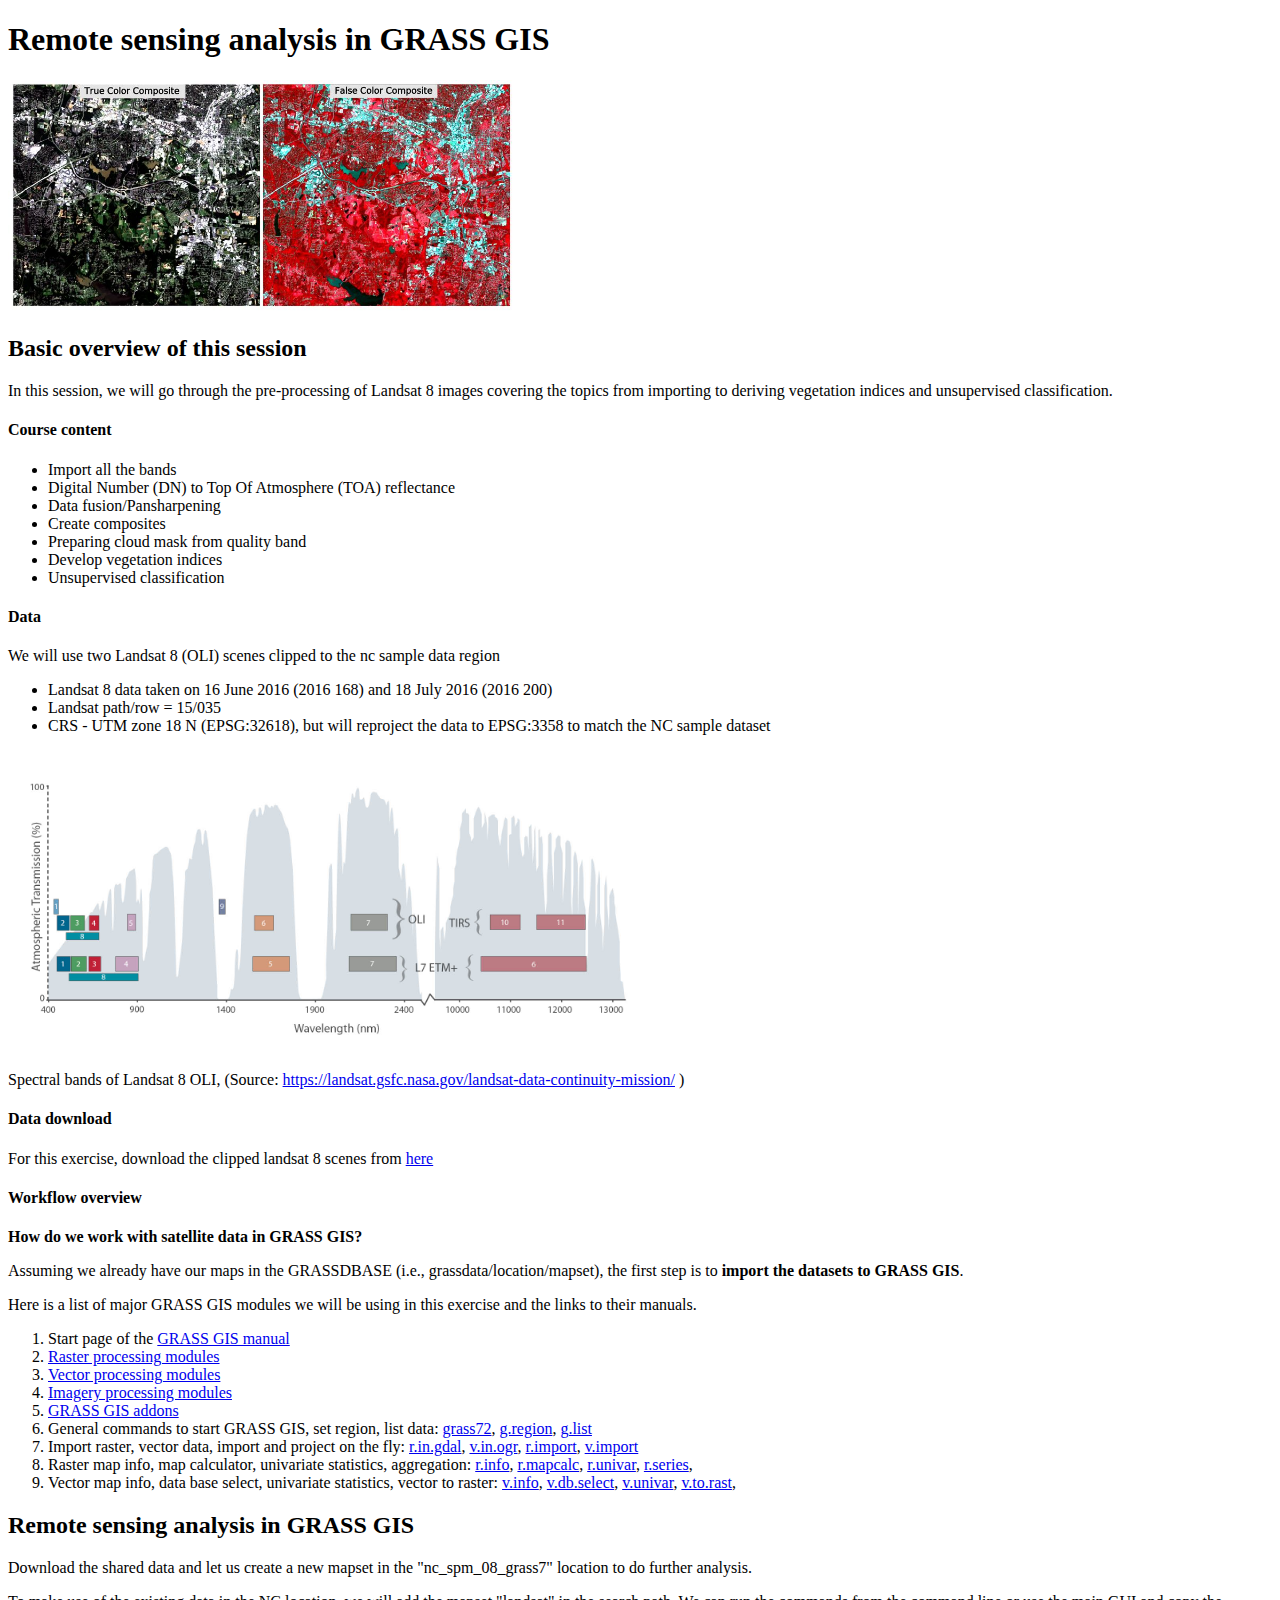
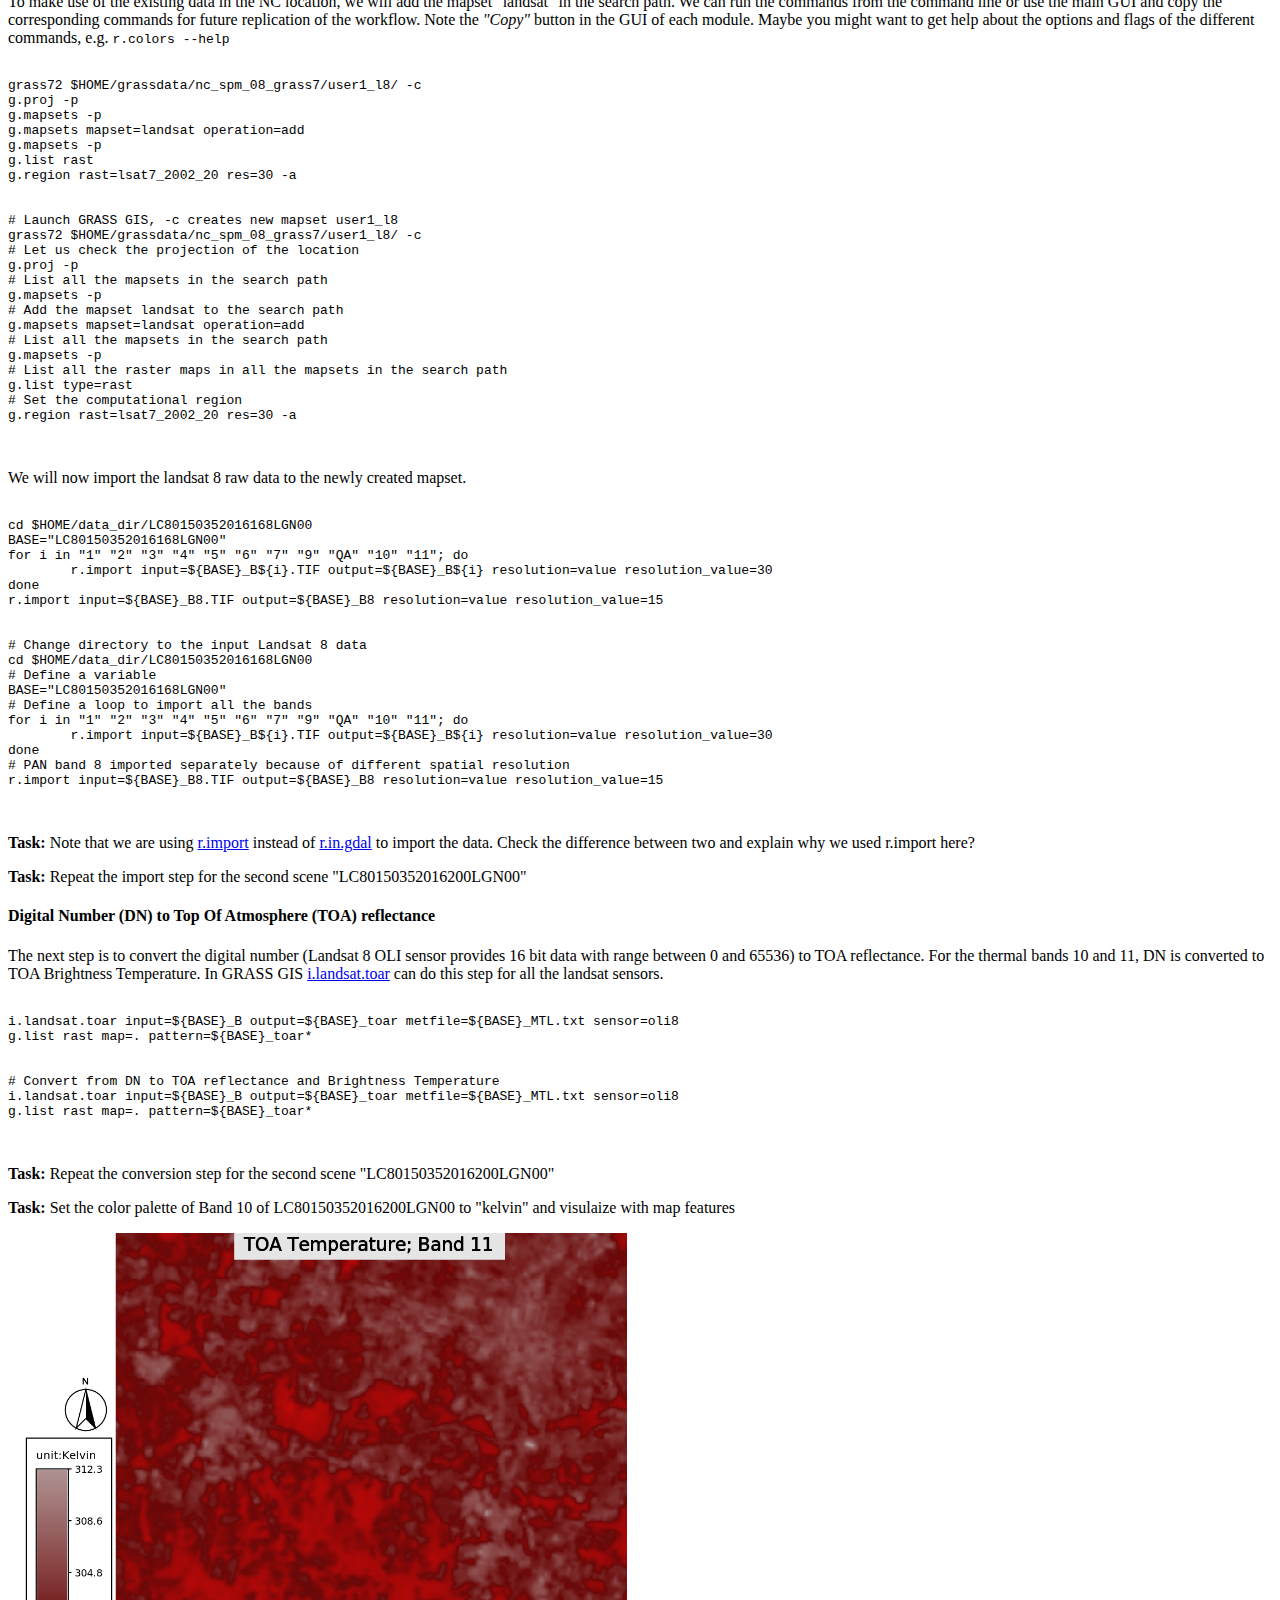
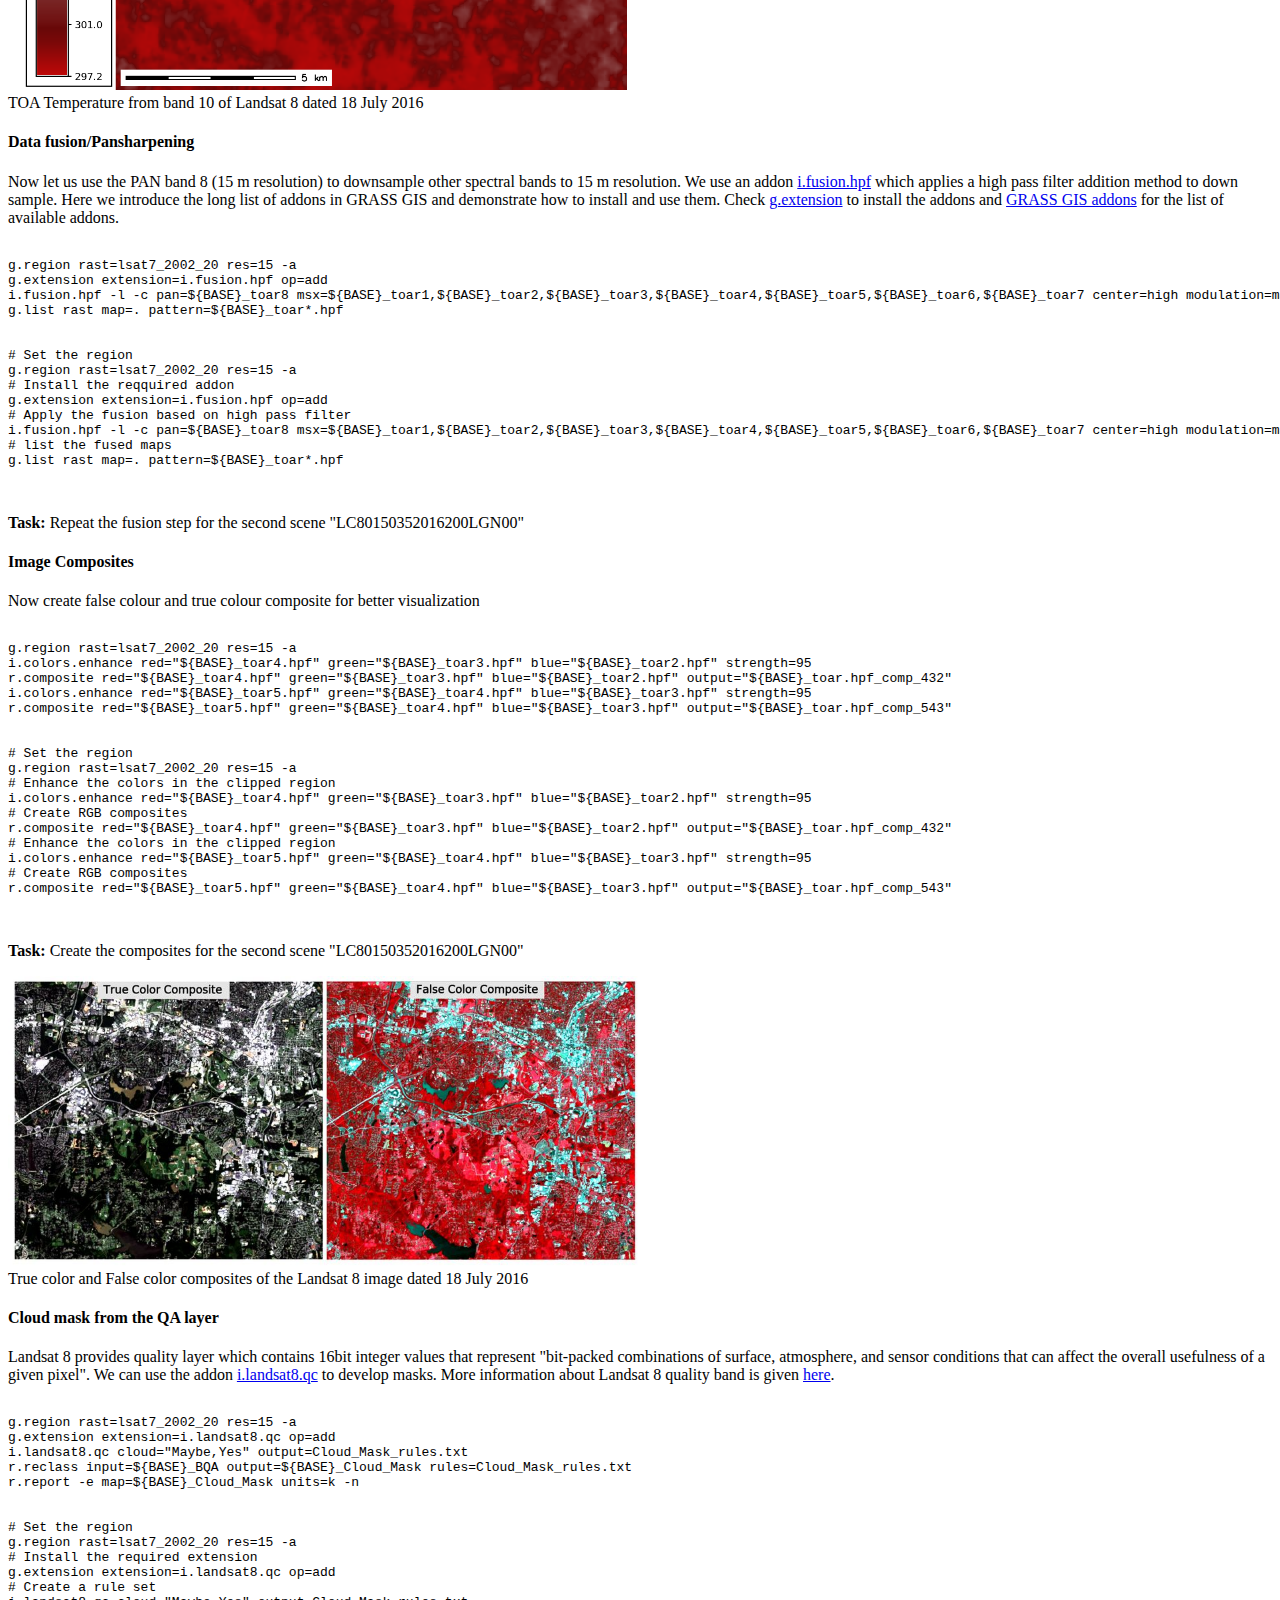
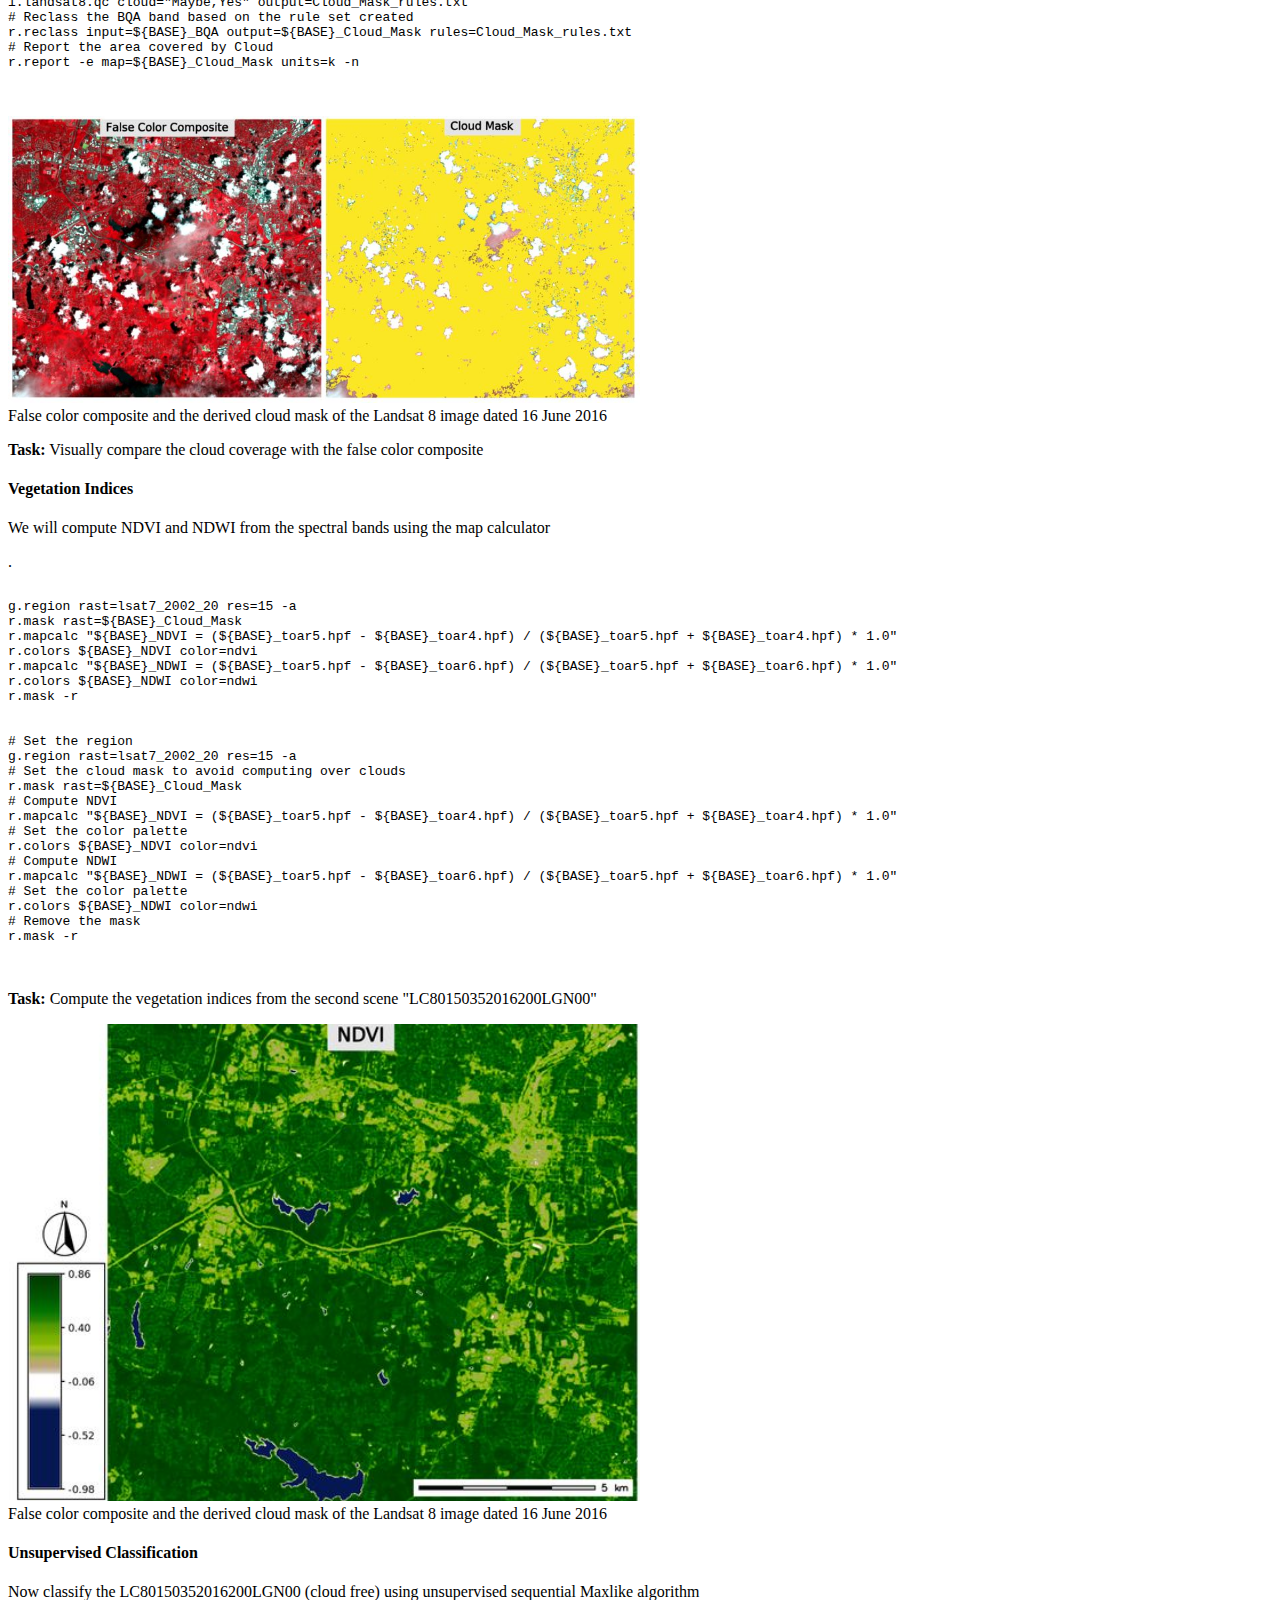
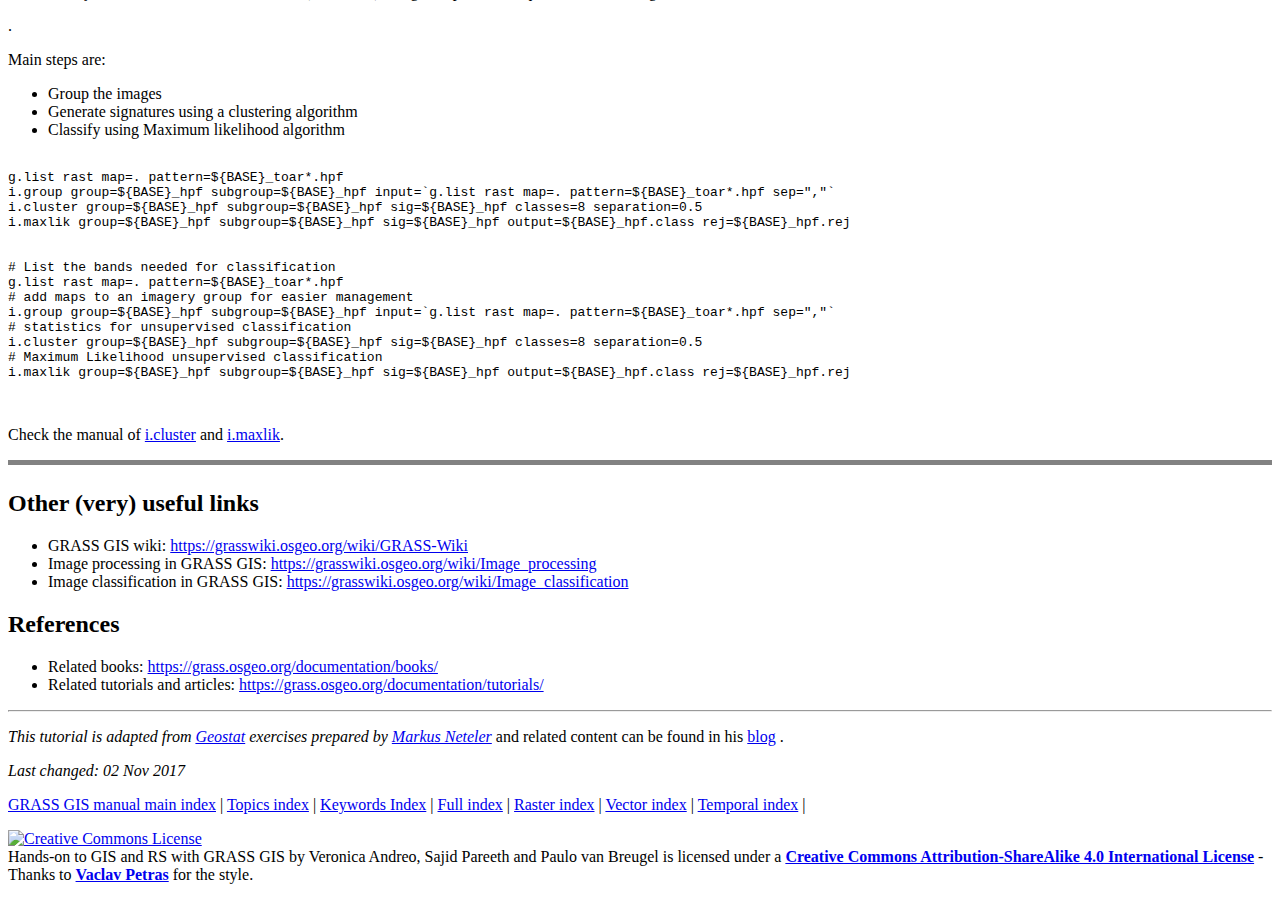
==== RS_exercise.html @ 274533a4 "Merge pull request #5 from spareeth/master" ====
<!DOCTYPE html>

<html lang="en">
<head>
  <meta http-equiv="Content-Type" content="text/html; charset=utf-8">
  <title>Remote sensing analysis in GRASS GIS</title>
  <meta name="description" content="Exercise on raster time series">
  <meta name="author" content="Sajid Pareeth">
  <link rel="shortcut icon" href="grass.png">

  <script type="text/javascript" src="lib/jquery.js"></script>
  <script type="text/javascript" src="lib/codetabs.js"></script>
  <script type="text/javascript" src="lib/highlights/highlight.pack.js"></script>
  <link rel="stylesheet" href="lib/highlights/styles/default.css">
  <link rel="stylesheet" href="css/grassdocs.css">
  <link rel="stylesheet" href="css/codetabs.css">

<style type="text/css">
.hljs{
    display: none;
    /*padding: 0em;*/
}
</style>

</head>
<body>
  <div id="container">
	<h1>Remote sensing analysis in GRASS GIS</h1>
     <p style="text-align:center">
    <div class="imagebox">
        <img style="width: 40%;" src="images/sp_fig10_new.jpg" alt="display composites" title="display composites"><br>
    </div></p>
	
    <h2><a name="Guidedtour">Basic overview of this session</a></h2>
    <p>
	In this session, we will go through the pre-processing of Landsat 8 images covering the topics from importing to deriving vegetation indices and unsupervised classification.
    <p>
     <h4>Course content</h4>
   <ul>
        <li>Import all the bands</li>
        <li>Digital Number (DN) to Top Of Atmosphere (TOA) reflectance</li>
        <li>Data fusion/Pansharpening</li>
        <li>Create composites</li>
        <li>Preparing cloud mask from quality band</li>
        <li>Develop vegetation indices</li>
        <li>Unsupervised classification</li>
    </ul>
	
	<h4>Data</h4>
	<p>We will use two Landsat 8 (OLI) scenes clipped to the nc sample data region</p>
	<ul>
		<li>Landsat 8 data taken on 16 June 2016 (2016 168) and 18 July 2016 (2016 200)</li>
		<li>Landsat path/row = 15/035</li>
		<li>CRS - UTM zone 18 N (EPSG:32618), but will reproject the data to EPSG:3358 to match the NC sample dataset</li>
	</ul>
     <p style="text-align:center">
    <div class="imagebox">
        <img style="width: 50%;" src="images/sp_fig13_new.jpg" alt="Spectral range" title="display composite"><br>
        Spectral bands of Landsat 8 OLI, (Source: <a href="https://landsat.gsfc.nasa.gov/landsat-data-continuity-mission/" target="_blank">https://landsat.gsfc.nasa.gov/landsat-data-continuity-mission/</a> )
    </div></p>
	
		<h4>Data download</h4>
	For this exercise, download the clipped landsat 8 scenes from <a href="http://www.scientificpubs.com/NC_L8_scenes.zip" target="_blank">here</a></li>
    
    <h4>Workflow overview</h4>
    <b>How do we work with satellite data in GRASS GIS?</b> 
    <p>
    Assuming we already have our maps in the GRASSDBASE (i.e., grassdata/location/mapset), the first step is to <b>import the datasets to GRASS GIS</b>. 
    <p>
    Here is a list of major GRASS GIS modules we will be using in this exercise and the links to their manuals.
    <p>
        <ol>
        <li>Start page of the 
        <a href="https://grass.osgeo.org/grass72/manuals" target="_blank">GRASS GIS manual</a></li>
        <li> <a href="https://grass.osgeo.org/grass72/manuals/raster.html" target="_blank">Raster processing modules</a></li>
        <li> <a href="https://grass.osgeo.org/grass72/manuals/vector.html" target="_blank">Vector processing modules</a></li>
        <li> <a href="https://grass.osgeo.org/grass72/manuals/imagery.html" target="_blank">Imagery processing modules</a></li>
        <li> <a href="https://grass.osgeo.org/grass72/manuals/addons/" target="_blank">GRASS GIS addons</a></li>
        <li>General commands to start GRASS GIS, set region, list data:
            <a href="https://grass.osgeo.org/grass72/manuals/helptext.html" target="_blank">grass72</a>,
            <a href="https://grass.osgeo.org/grass72/manuals/g.region.html" target="_blank">g.region</a>,
            <a href="https://grass.osgeo.org/grass72/manuals/g.list.html" target="_blank">g.list</a>
        </li>
        <li>Import raster, vector data, import and project on the fly: 
            <a href="https://grass.osgeo.org/grass72/manuals/r.in.gdal.html" target="_blank">r.in.gdal</a>,
            <a href="https://grass.osgeo.org/grass72/manuals/v.in.ogr.html" target="_blank">v.in.ogr</a>,
            <a href="https://grass.osgeo.org/grass72/manuals/r.import.html" target="_blank">r.import</a>,
            <a href="https://grass.osgeo.org/grass72/manuals/v.import.html" target="_blank">v.import</a>
        </li>
        <li>Raster map info, map calculator, univariate statistics, aggregation: 
			<a href="https://grass.osgeo.org/grass72/manuals/r.info.html" target="_blank">r.info</a>,
            <a href="https://grass.osgeo.org/grass72/manuals/r.mapcalc.html" target="_blank">r.mapcalc</a>,
            <a href="https://grass.osgeo.org/grass72/manuals/r.univar.html" target="_blank">r.univar</a>,
            <a href="https://grass.osgeo.org/grass72/manuals/r.series.html" target="_blank">r.series</a>,
        </li>
        <li>Vector map info, data base select, univariate statistics, vector to raster: 
			<a href="https://grass.osgeo.org/grass72/manuals/v.info.html" target="_blank">v.info</a>,
            <a href="https://grass.osgeo.org/grass72/manuals/v.db.select.html" target="_blank">v.db.select</a>,
            <a href="https://grass.osgeo.org/grass72/manuals/v.univar.html" target="_blank">v.univar</a>,
            <a href="https://grass.osgeo.org/grass72/manuals/v.to.rast.html" target="_blank">v.to.rast</a>,
        </li>
    </ol>

    <h2><a id="RSanalysis">Remote sensing analysis in GRASS GIS</a></h2>
    <p>
	Download the shared data and let us create a new mapset in the "nc_spm_08_grass7" location to do further analysis.
	<p>
	To make use of the existing data in the NC location, we will add the mapset "landsat" in the search path. We can run the commands from the command line or use the main GUI and copy the corresponding commands for future replication of the workflow. Note the <i>"Copy"</i> button in the GUI of each module. Maybe you might want to get help about the options and flags of the different commands, e.g. <code>r.colors --help</code>
    <p>
    <pre>
        <code class="neutral">
grass72 $HOME/grassdata/nc_spm_08_grass7/user1_l8/ -c
g.proj -p
g.mapsets -p
g.mapsets mapset=landsat operation=add
g.mapsets -p
g.list rast
g.region rast=lsat7_2002_20 res=30 -a
        </code>
        <code class="bash">
# Launch GRASS GIS, -c creates new mapset user1_l8
grass72 $HOME/grassdata/nc_spm_08_grass7/user1_l8/ -c
# Let us check the projection of the location
g.proj -p
# List all the mapsets in the search path
g.mapsets -p
# Add the mapset landsat to the search path
g.mapsets mapset=landsat operation=add
# List all the mapsets in the search path
g.mapsets -p
# List all the raster maps in all the mapsets in the search path
g.list type=rast
# Set the computational region 
g.region rast=lsat7_2002_20 res=30 -a
        </code>
    </pre>
    <p>
	We will now import the landsat 8 raw data to the newly created mapset.
	</p>
   <pre>
        <code class="neutral">
cd $HOME/data_dir/LC80150352016168LGN00
BASE="LC80150352016168LGN00"
for i in "1" "2" "3" "4" "5" "6" "7" "9" "QA" "10" "11"; do
	r.import input=${BASE}_B${i}.TIF output=${BASE}_B${i} resolution=value resolution_value=30
done
r.import input=${BASE}_B8.TIF output=${BASE}_B8 resolution=value resolution_value=15
        </code>
        <code class="bash">
# Change directory to the input Landsat 8 data
cd $HOME/data_dir/LC80150352016168LGN00
# Define a variable
BASE="LC80150352016168LGN00"
# Define a loop to import all the bands
for i in "1" "2" "3" "4" "5" "6" "7" "9" "QA" "10" "11"; do
	r.import input=${BASE}_B${i}.TIF output=${BASE}_B${i} resolution=value resolution_value=30
done
# PAN band 8 imported separately because of different spatial resolution
r.import input=${BASE}_B8.TIF output=${BASE}_B8 resolution=value resolution_value=15
        </code>
    </pre>	
    
<p><b>Task:</b> Note that we are using <a href="https://grass.osgeo.org/grass72/manuals/r.import.html" target="_blank">r.import</a>  instead of <a href="https://grass.osgeo.org/grass72/manuals/r.in.gdal.html" target="_blank">r.in.gdal</a>  to import the data. Check the difference between two and explain why we used r.import here?</p>
<p><b>Task:</b> Repeat the import step for the second scene "LC80150352016200LGN00"</p>

<h4>Digital Number (DN) to Top Of Atmosphere (TOA) reflectance</h4>
<p>The next step is to convert the digital number (Landsat 8 OLI sensor provides 16 bit data with range between 0 and 65536) to TOA reflectance. For the thermal bands 10 and 11, DN is converted to TOA Brightness Temperature. In GRASS GIS <a href="https://grass.osgeo.org/grass72/manuals/i.landsat.toar.html" target="_blank">i.landsat.toar</a> can do this step for all the landsat sensors.</p>
   <pre>
        <code class="neutral">
i.landsat.toar input=${BASE}_B output=${BASE}_toar metfile=${BASE}_MTL.txt sensor=oli8
g.list rast map=. pattern=${BASE}_toar*
        </code>
        <code class="bash">
# Convert from DN to TOA reflectance and Brightness Temperature
i.landsat.toar input=${BASE}_B output=${BASE}_toar metfile=${BASE}_MTL.txt sensor=oli8
g.list rast map=. pattern=${BASE}_toar*
        </code>
 </pre>
 <p><b>Task:</b> Repeat the conversion step for the second scene "LC80150352016200LGN00"</p>
 <p><b>Task:</b> Set the color palette of Band 10 of LC80150352016200LGN00 to "kelvin" and visulaize with map features</p>
 
     <p style="text-align:center">
    <div class="imagebox">
        <img style="width: 50%;" src="images/sp_fig9.png" alt="display ST" title="display ST"><br>
        TOA Temperature from band 10 of Landsat 8 dated 18 July 2016
    </div></p>
 
<h4>Data fusion/Pansharpening</h4>
<p> Now let us use the PAN band 8 (15 m resolution) to downsample other spectral bands to 15 m resolution. We use an addon <a href="https://grass.osgeo.org/grass72/manuals/addons/i.fusion.hpf.html" target="_blank">i.fusion.hpf</a> which applies a high pass filter addition method to down sample. Here we introduce the long list of addons in GRASS GIS and demonstrate how to install and use them. Check <a href="https://grass.osgeo.org/grass72/manuals/g.extension.html" target="_blank">g.extension</a>  to install the addons and <a href="https://grass.osgeo.org/grass72/manuals/addons/" target="_blank">GRASS GIS addons</a> for the list of available addons.</p>
<pre>
        <code class="neutral">
g.region rast=lsat7_2002_20 res=15 -a
g.extension extension=i.fusion.hpf op=add
i.fusion.hpf -l -c pan=${BASE}_toar8 msx=${BASE}_toar1,${BASE}_toar2,${BASE}_toar3,${BASE}_toar4,${BASE}_toar5,${BASE}_toar6,${BASE}_toar7 center=high modulation=max trim=0.0 --o
g.list rast map=. pattern=${BASE}_toar*.hpf
        </code>
        <code class="bash">
# Set the region
g.region rast=lsat7_2002_20 res=15 -a
# Install the reqquired addon
g.extension extension=i.fusion.hpf op=add
# Apply the fusion based on high pass filter
i.fusion.hpf -l -c pan=${BASE}_toar8 msx=${BASE}_toar1,${BASE}_toar2,${BASE}_toar3,${BASE}_toar4,${BASE}_toar5,${BASE}_toar6,${BASE}_toar7 center=high modulation=max trim=0.0 --o
# list the fused maps
g.list rast map=. pattern=${BASE}_toar*.hpf
        </code>
 </pre>
 <p><b>Task:</b> Repeat the fusion step for the second scene "LC80150352016200LGN00"</p>

 <h4>Image Composites</h4>
<p> Now create false colour and true colour composite for better visualization</p>
<pre>
        <code class="neutral">
g.region rast=lsat7_2002_20 res=15 -a
i.colors.enhance red="${BASE}_toar4.hpf" green="${BASE}_toar3.hpf" blue="${BASE}_toar2.hpf" strength=95
r.composite red="${BASE}_toar4.hpf" green="${BASE}_toar3.hpf" blue="${BASE}_toar2.hpf" output="${BASE}_toar.hpf_comp_432"
i.colors.enhance red="${BASE}_toar5.hpf" green="${BASE}_toar4.hpf" blue="${BASE}_toar3.hpf" strength=95
r.composite red="${BASE}_toar5.hpf" green="${BASE}_toar4.hpf" blue="${BASE}_toar3.hpf" output="${BASE}_toar.hpf_comp_543"
        </code>
        <code class="bash">
# Set the region
g.region rast=lsat7_2002_20 res=15 -a
# Enhance the colors in the clipped region
i.colors.enhance red="${BASE}_toar4.hpf" green="${BASE}_toar3.hpf" blue="${BASE}_toar2.hpf" strength=95
# Create RGB composites
r.composite red="${BASE}_toar4.hpf" green="${BASE}_toar3.hpf" blue="${BASE}_toar2.hpf" output="${BASE}_toar.hpf_comp_432"
# Enhance the colors in the clipped region
i.colors.enhance red="${BASE}_toar5.hpf" green="${BASE}_toar4.hpf" blue="${BASE}_toar3.hpf" strength=95
# Create RGB composites
r.composite red="${BASE}_toar5.hpf" green="${BASE}_toar4.hpf" blue="${BASE}_toar3.hpf" output="${BASE}_toar.hpf_comp_543"
        </code>
 </pre>
 <p><b>Task:</b> Create the composites for the second scene "LC80150352016200LGN00"</p>
     <p style="text-align:center">
    <div class="imagebox">
        <img style="width: 50%;" src="images/sp_fig10_new.jpg" alt="display composite" title="display composite"><br>
        True color and False color composites of the Landsat 8 image dated 18 July 2016
    </div></p>

 <h4>Cloud mask from the QA layer</h4>
 <p>Landsat 8 provides quality layer which contains 16bit integer values that represent "bit-packed combinations of surface, atmosphere, and sensor conditions that can affect the overall usefulness of a given pixel".  We can use the addon <a href="https://grass.osgeo.org/grass72/manuals/addons/i.landsat8.qc.html" target="_blank">i.landsat8.qc</a> to develop masks. More information about Landsat 8 quality band is given <a href="http://landsat.usgs.gov/qualityband.php" target="_blank">here</a>.
</p>
     <pre>
        <code class="neutral">
g.region rast=lsat7_2002_20 res=15 -a
g.extension extension=i.landsat8.qc op=add
i.landsat8.qc cloud="Maybe,Yes" output=Cloud_Mask_rules.txt
r.reclass input=${BASE}_BQA output=${BASE}_Cloud_Mask rules=Cloud_Mask_rules.txt
r.report -e map=${BASE}_Cloud_Mask units=k -n
        </code>
        <code class="bash">
# Set the region
g.region rast=lsat7_2002_20 res=15 -a
# Install the required extension
g.extension extension=i.landsat8.qc op=add
# Create a rule set
i.landsat8.qc cloud="Maybe,Yes" output=Cloud_Mask_rules.txt
# Reclass the BQA band based on the rule set created 
r.reclass input=${BASE}_BQA output=${BASE}_Cloud_Mask rules=Cloud_Mask_rules.txt
# Report the area covered by Cloud
r.report -e map=${BASE}_Cloud_Mask units=k -n
        </code>
 </pre>

     <p style="text-align:center">
    <div class="imagebox">
        <img style="width: 50%;" src="images/sp_fig11_new.jpg" alt="display cloud mask" title="display cloud mask"><br>
        False color composite and the derived cloud mask of the Landsat 8 image dated 16 June 2016
    </div></p>

 <p><b>Task:</b> Visually compare the cloud coverage with the false color composite</p>
 
<h4>Vegetation Indices</h4>
<p>We will compute NDVI and NDWI from the spectral bands using the map calculator</p>.
     <pre>
        <code class="neutral">
g.region rast=lsat7_2002_20 res=15 -a
r.mask rast=${BASE}_Cloud_Mask
r.mapcalc "${BASE}_NDVI = (${BASE}_toar5.hpf - ${BASE}_toar4.hpf) / (${BASE}_toar5.hpf + ${BASE}_toar4.hpf) * 1.0"
r.colors ${BASE}_NDVI color=ndvi
r.mapcalc "${BASE}_NDWI = (${BASE}_toar5.hpf - ${BASE}_toar6.hpf) / (${BASE}_toar5.hpf + ${BASE}_toar6.hpf) * 1.0"
r.colors ${BASE}_NDWI color=ndwi
r.mask -r
        </code>
        <code class="bash">
# Set the region
g.region rast=lsat7_2002_20 res=15 -a
# Set the cloud mask to avoid computing over clouds
r.mask rast=${BASE}_Cloud_Mask
# Compute NDVI
r.mapcalc "${BASE}_NDVI = (${BASE}_toar5.hpf - ${BASE}_toar4.hpf) / (${BASE}_toar5.hpf + ${BASE}_toar4.hpf) * 1.0"
# Set the color palette
r.colors ${BASE}_NDVI color=ndvi
# Compute NDWI
r.mapcalc "${BASE}_NDWI = (${BASE}_toar5.hpf - ${BASE}_toar6.hpf) / (${BASE}_toar5.hpf + ${BASE}_toar6.hpf) * 1.0"
# Set the color palette
r.colors ${BASE}_NDWI color=ndwi
# Remove the mask
r.mask -r
        </code>
 </pre> 
 <p><b>Task:</b> Compute the vegetation indices from the second scene "LC80150352016200LGN00"</p>
     <p style="text-align:center">
    <div class="imagebox">
        <img style="width: 50%;" src="images/sp_fig12_new.jpg" alt="display composite" title="display composite"><br>
        False color composite and the derived cloud mask of the Landsat 8 image dated 16 June 2016
    </div></p>

<h4>Unsupervised Classification</h4>
<p>Now classify the LC80150352016200LGN00 (cloud free) using unsupervised sequential Maxlike algorithm</p>.
 <p>Main steps are:</p>
   <ul>
        <li>Group the images</li>
        <li>Generate signatures using a clustering algorithm</li>
        <li>Classify using Maximum likelihood algorithm</li>
    </ul>

     <pre>
        <code class="neutral">
g.list rast map=. pattern=${BASE}_toar*.hpf
i.group group=${BASE}_hpf subgroup=${BASE}_hpf input=`g.list rast map=. pattern=${BASE}_toar*.hpf sep=","`
i.cluster group=${BASE}_hpf subgroup=${BASE}_hpf sig=${BASE}_hpf classes=8 separation=0.5
i.maxlik group=${BASE}_hpf subgroup=${BASE}_hpf sig=${BASE}_hpf output=${BASE}_hpf.class rej=${BASE}_hpf.rej
        </code>
        <code class="bash">
# List the bands needed for classification
g.list rast map=. pattern=${BASE}_toar*.hpf
# add maps to an imagery group for easier management
i.group group=${BASE}_hpf subgroup=${BASE}_hpf input=`g.list rast map=. pattern=${BASE}_toar*.hpf sep=","`
# statistics for unsupervised classification
i.cluster group=${BASE}_hpf subgroup=${BASE}_hpf sig=${BASE}_hpf classes=8 separation=0.5
# Maximum Likelihood unsupervised classification
i.maxlik group=${BASE}_hpf subgroup=${BASE}_hpf sig=${BASE}_hpf output=${BASE}_hpf.class rej=${BASE}_hpf.rej
        </code>
 </pre> 
    <p>
	Check the manual of  <a href="https://grass.osgeo.org/grass72/manuals/i.cluster.html" target="_blank">i.cluster</a> and <a href="https://grass.osgeo.org/grass72/manuals/i.maxlik.html" target="_blank">i.maxlik</a>.
  
    <p style="border-top-style: solid; border-width: 5px; border-color: rgb(130, 130, 130); padding-top: 5px;" align="center">
    <h2>Other (very) useful links</h2>
    <ul>
        <li>GRASS GIS wiki: <a href="https://grasswiki.osgeo.org/wiki/GRASS-Wiki" target="_blank">https://grasswiki.osgeo.org/wiki/GRASS-Wiki</a></li>
        <li>Image processing in GRASS GIS: <a href="https://grasswiki.osgeo.org/wiki/Image_processing" target="_blank">https://grasswiki.osgeo.org/wiki/Image_processing</a></li>
        <li>Image classification in GRASS GIS: <a href="https://grasswiki.osgeo.org/wiki/Image_classification" target="_blank">https://grasswiki.osgeo.org/wiki/Image_classification</a></li>
        
    </ul>
    <h2>References</h2>
    <ul>
        <li>Related books: <a href="https://grass.osgeo.org/documentation/books/" target="_blank">https://grass.osgeo.org/documentation/books/</a></li>
        <li>Related tutorials and articles: <a href="https://grass.osgeo.org/documentation/tutorials/" target="_blank">https://grass.osgeo.org/documentation/tutorials/</a></li>
    </ul>
    </p>
    <hr>
    <p><i>This tutorial is adapted from <a href="https://geostat-course.org/" target="_blank">Geostat</a> exercises prepared by <a href="https://grassbook.org/neteler/" target="_blank">Markus Neteler</a></i> and related content can be found in his <a href="https://courses.neteler.org/blog/" target="_blank">blog</a> . </p>
    <p><i>Last changed: 02 Nov 2017</i></p>
    <p>
    <a href="http://grass.osgeo.org/grass72/manuals/">GRASS GIS manual main index</a> |
    <a href="http://grass.osgeo.org/grass72/manuals/topics.html">Topics index</a> |
    <a href="http://grass.osgeo.org/grass72/manuals/keywords.html">Keywords Index</a> |
    <a href="http://grass.osgeo.org/grass72/manuals/full_index.html">Full index</a> | 
    <a href="http://grass.osgeo.org/grass72/manuals/raster.html">Raster index</a> | 
    <a href="http://grass.osgeo.org/grass72/manuals/vector.html">Vector index</a> |
    <a href="http://grass.osgeo.org/grass72/manuals/temporal.html">Temporal index</a> |
    </p>
    <p>
    <a rel="license" href="http://creativecommons.org/licenses/by-sa/4.0/"><img alt="Creative Commons License" src="ccbysa.png"></a>
    <br>
    Hands-on to GIS and RS with GRASS GIS by Veronica Andreo, Sajid Pareeth and Paulo van Breugel is licensed under a <b><a href="https://creativecommons.org/licenses/by-sa/4.0/" target="_blank">Creative Commons Attribution-ShareAlike 4.0 International License</a></b> - Thanks to <a href="http://www4.ncsu.edu/~vpetras/index.html" target="_blank"><b>Vaclav Petras</b></a> for the style.
    </p>
</body>
</html>
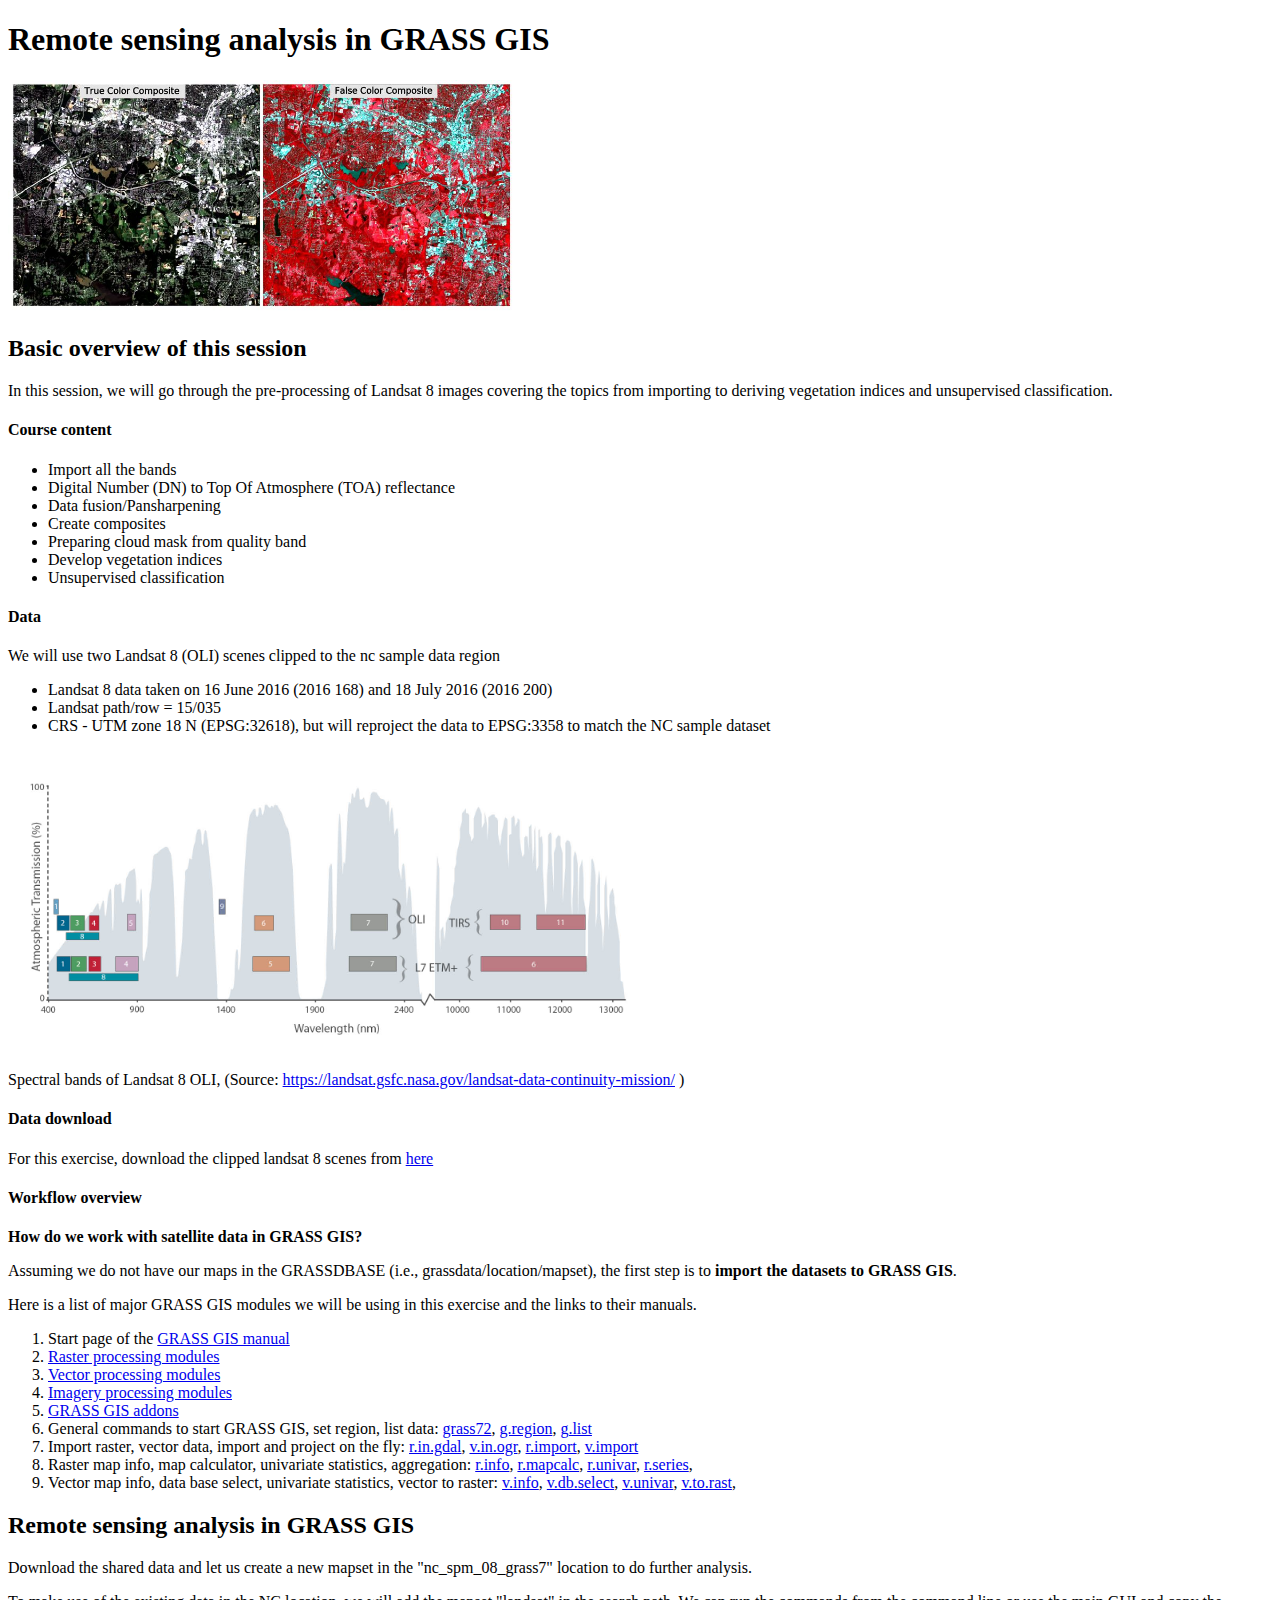
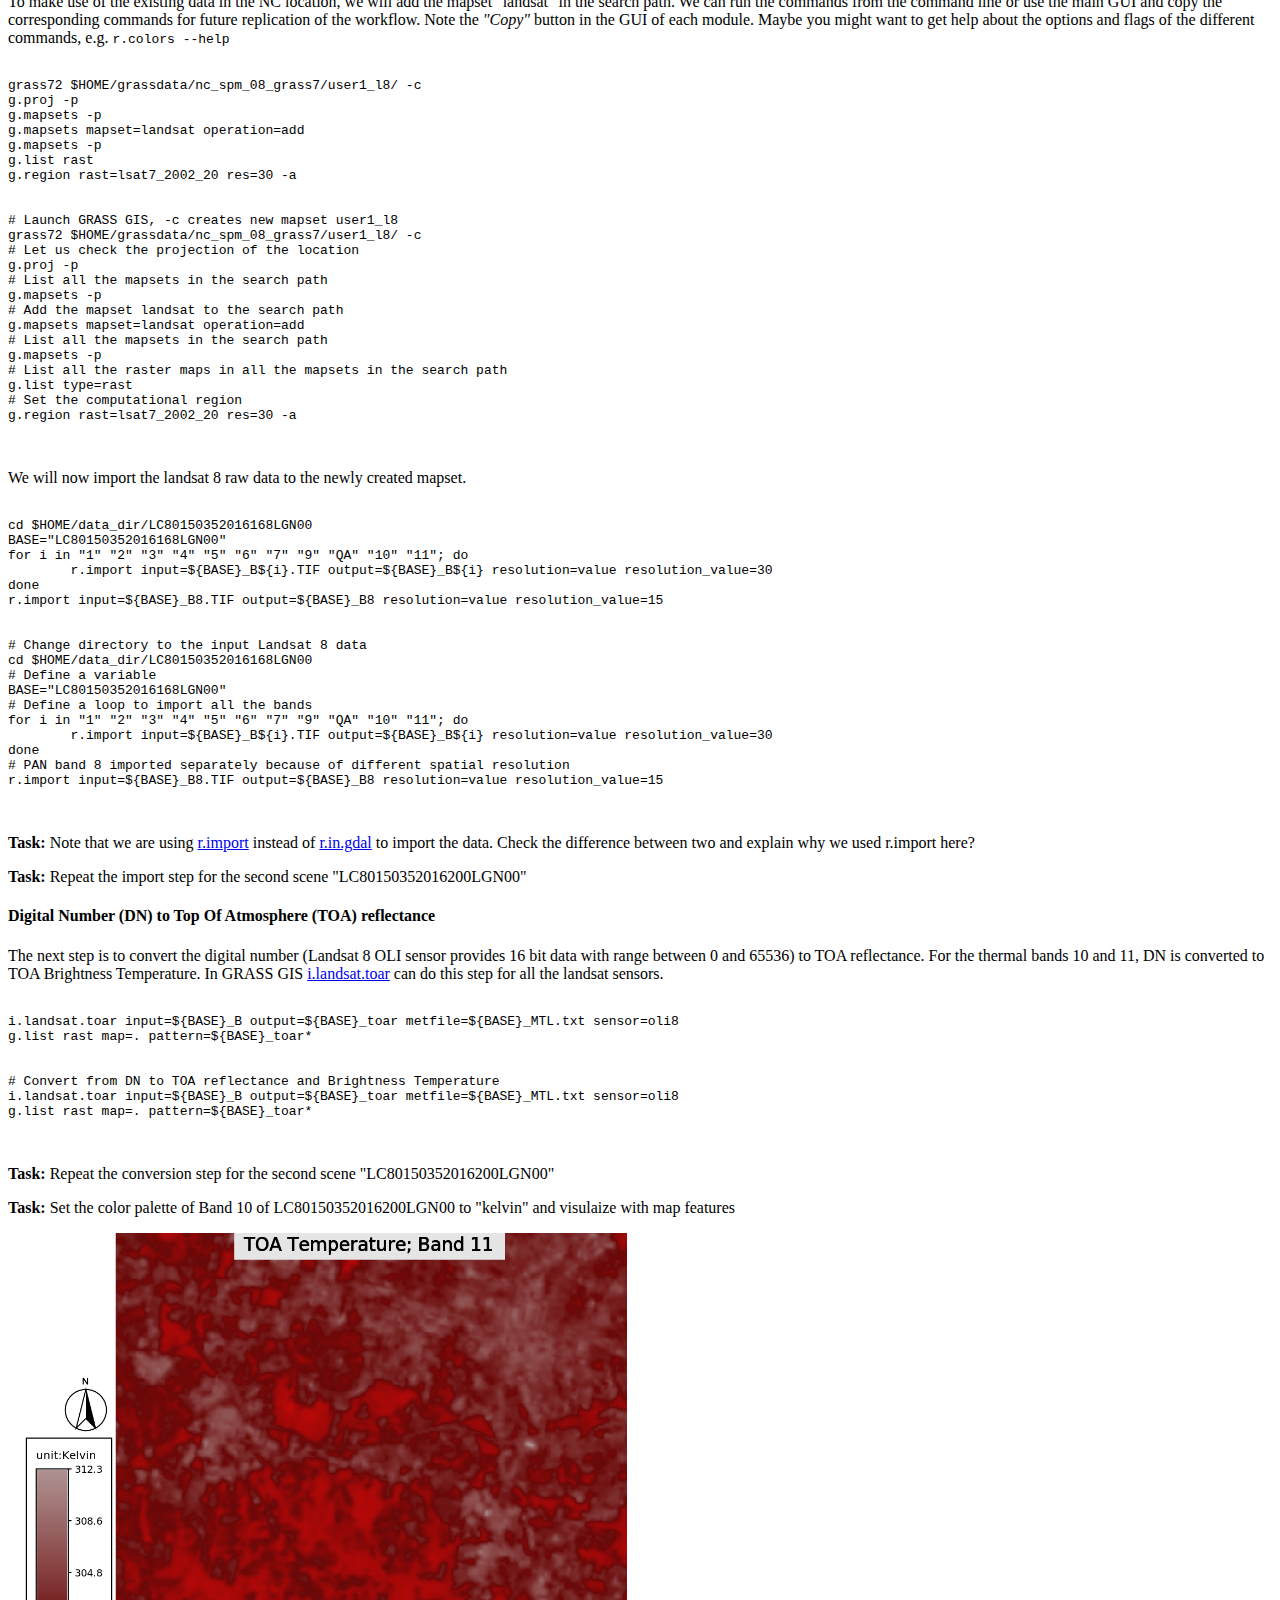
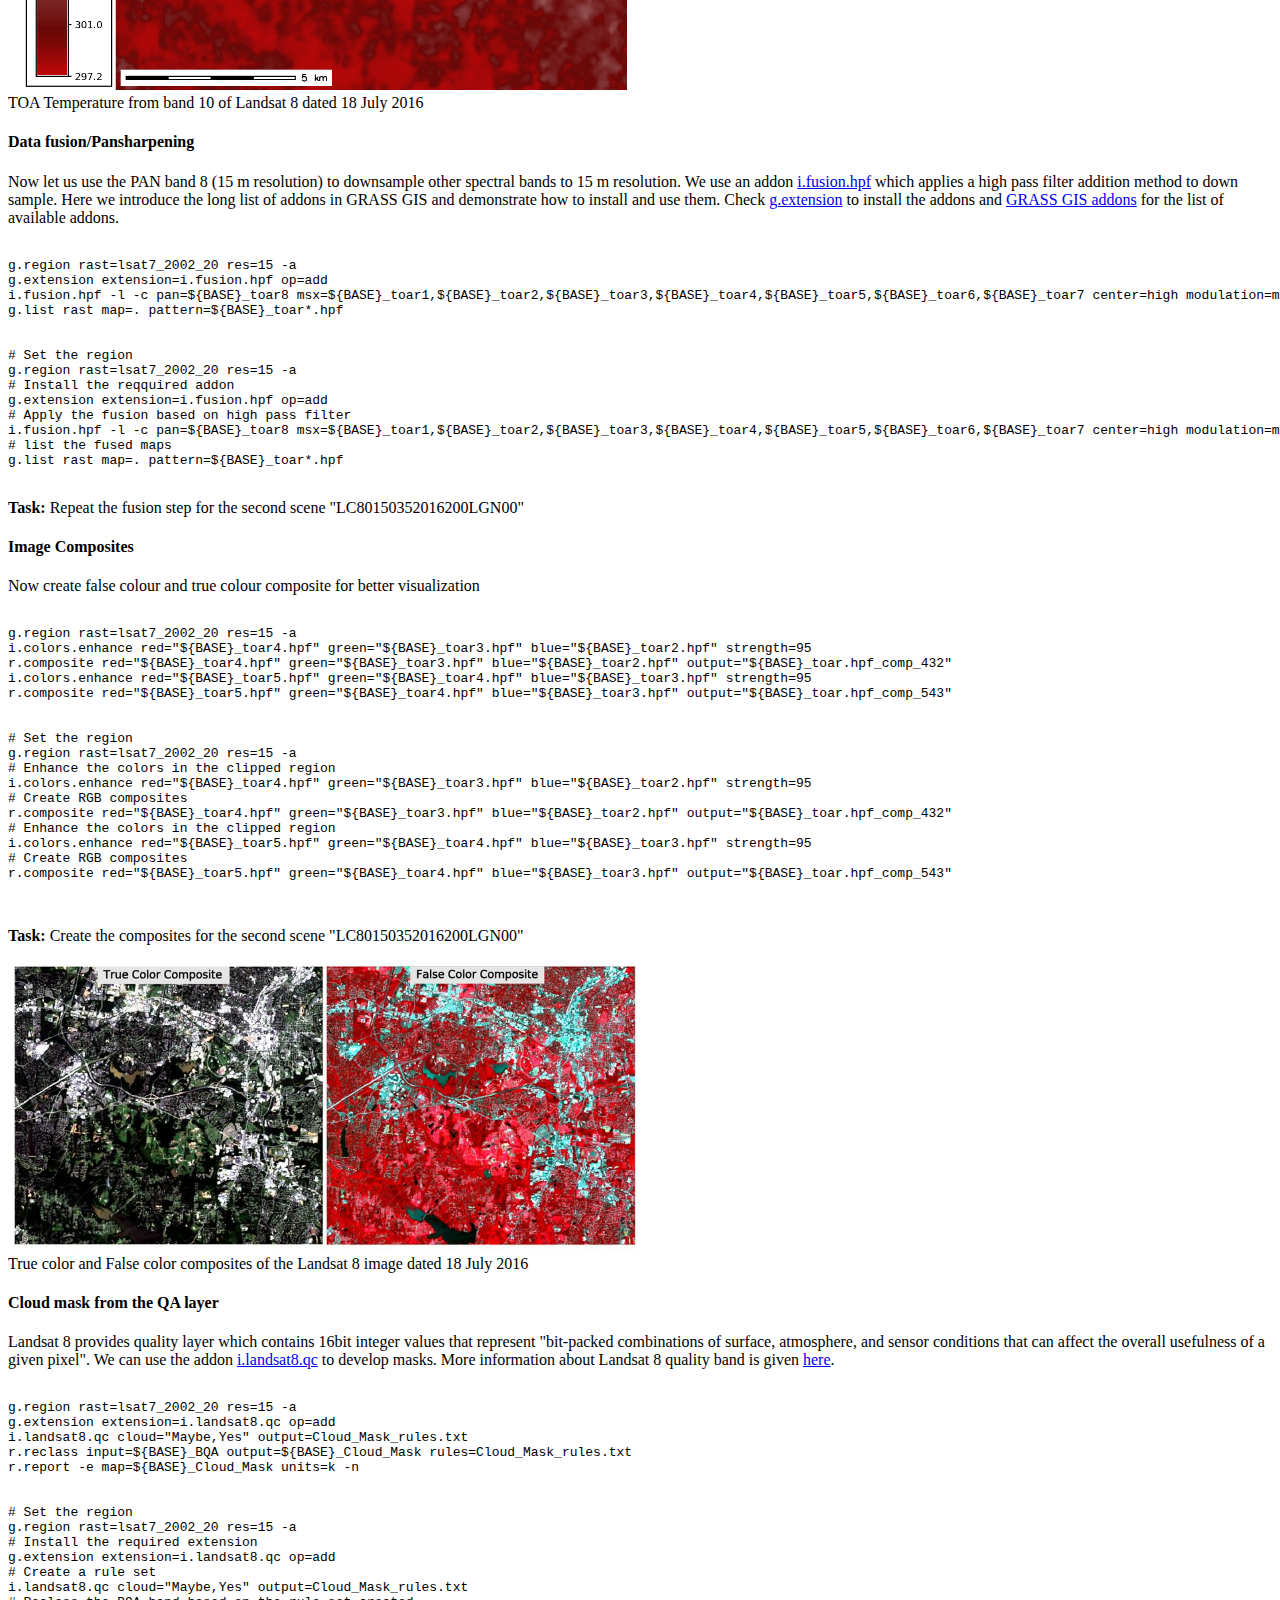
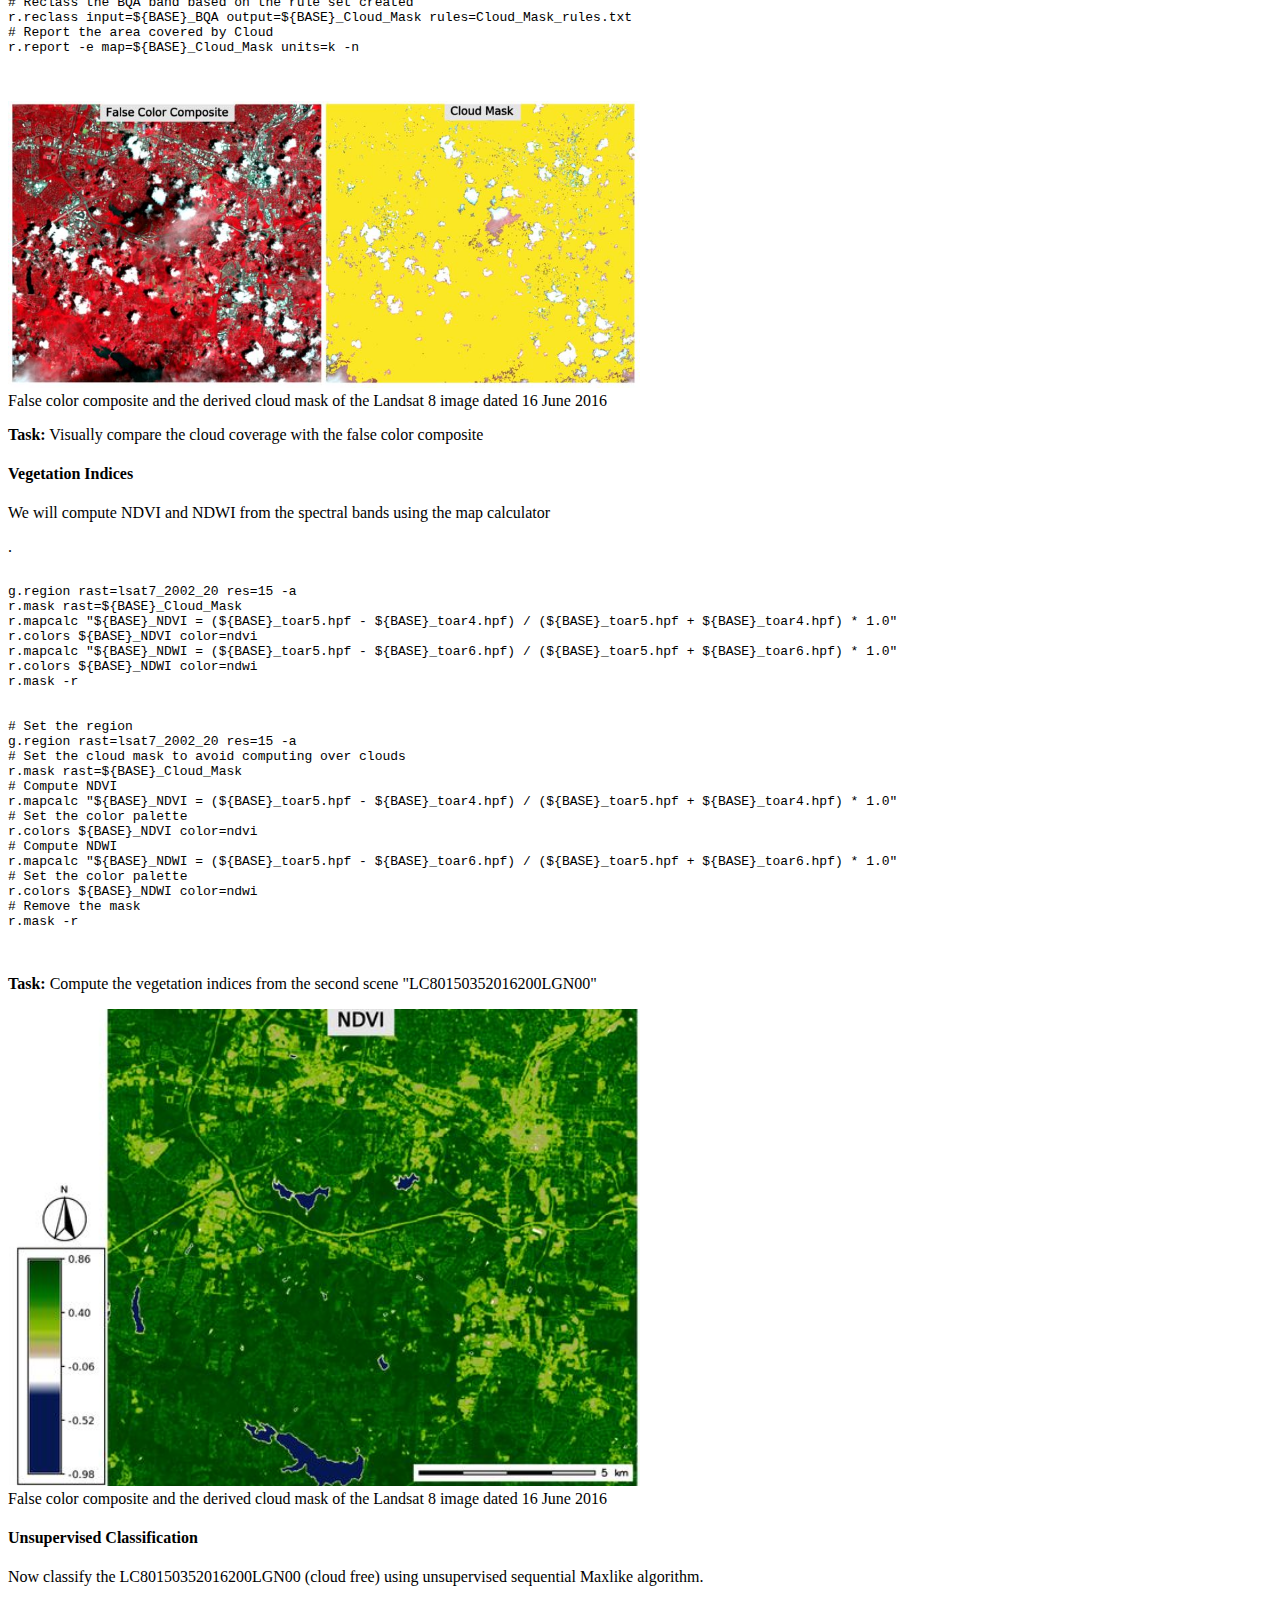
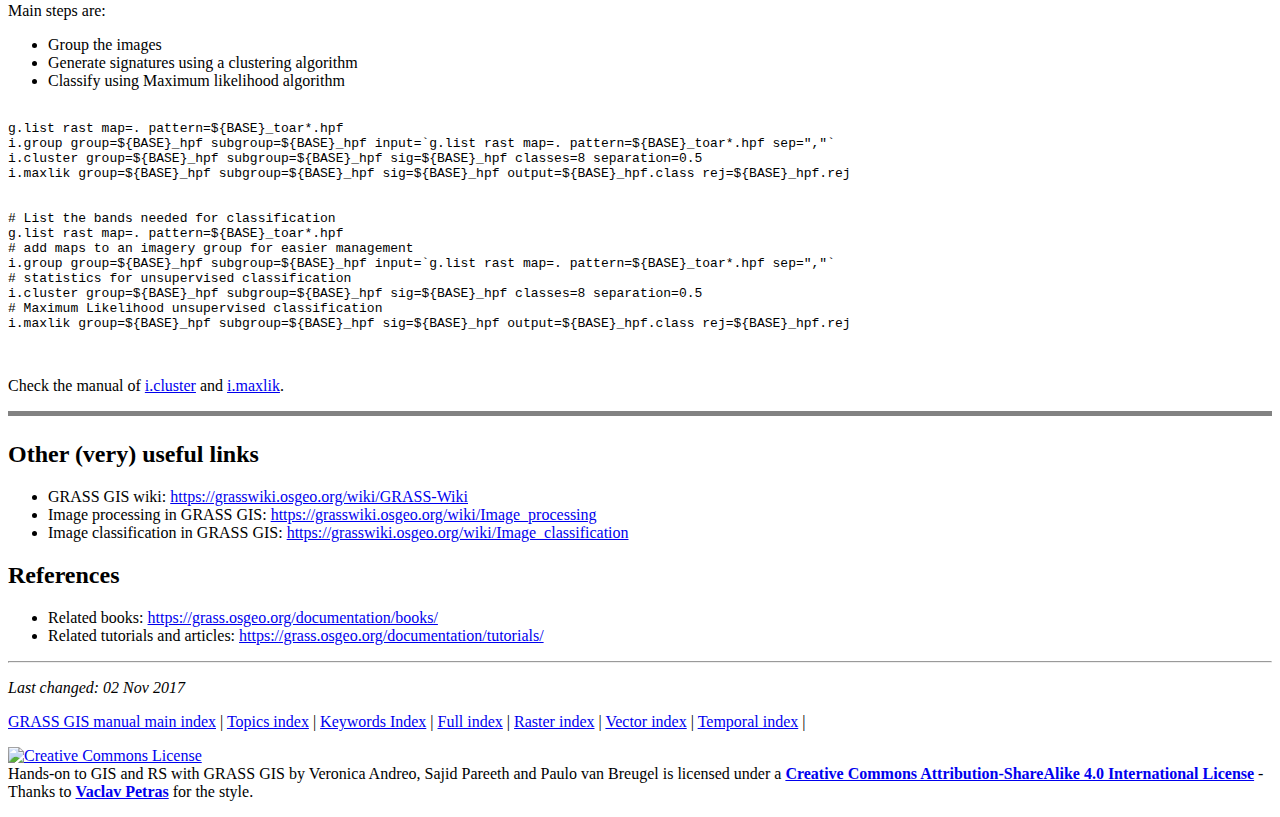
==== commit a78e3bf2: "added data folder and fixed links to download data" ====
--- a/RS_exercise.html
+++ b/RS_exercise.html
@@ -30,13 +30,12 @@
     <div class="imagebox">
         <img style="width: 40%;" src="images/sp_fig10_new.jpg" alt="display composites" title="display composites"><br>
     </div></p>
-	
     <h2><a name="Guidedtour">Basic overview of this session</a></h2>
     <p>
 	In this session, we will go through the pre-processing of Landsat 8 images covering the topics from importing to deriving vegetation indices and unsupervised classification.
     <p>
-     <h4>Course content</h4>
-   <ul>
+    <h4>Course content</h4>
+    <ul>
         <li>Import all the bands</li>
         <li>Digital Number (DN) to Top Of Atmosphere (TOA) reflectance</li>
         <li>Data fusion/Pansharpening</li>
@@ -45,7 +44,6 @@
         <li>Develop vegetation indices</li>
         <li>Unsupervised classification</li>
     </ul>
-	
 	<h4>Data</h4>
 	<p>We will use two Landsat 8 (OLI) scenes clipped to the nc sample data region</p>
 	<ul>
@@ -59,13 +57,12 @@
         Spectral bands of Landsat 8 OLI, (Source: <a href="https://landsat.gsfc.nasa.gov/landsat-data-continuity-mission/" target="_blank">https://landsat.gsfc.nasa.gov/landsat-data-continuity-mission/</a> )
     </div></p>
 	
-		<h4>Data download</h4>
-	For this exercise, download the clipped landsat 8 scenes from <a href="http://www.scientificpubs.com/NC_L8_scenes.zip" target="_blank">here</a></li>
-    
+	<h4>Data download</h4>
+	For this exercise, download the clipped landsat 8 scenes from <a href="data/NC_L8_scenes.zip" target="_blank">here</a></li>
     <h4>Workflow overview</h4>
     <b>How do we work with satellite data in GRASS GIS?</b> 
     <p>
-    Assuming we already have our maps in the GRASSDBASE (i.e., grassdata/location/mapset), the first step is to <b>import the datasets to GRASS GIS</b>. 
+    Assuming we do not have our maps in the GRASSDBASE (i.e., grassdata/location/mapset), the first step is to <b>import the datasets to GRASS GIS</b>. 
     <p>
     Here is a list of major GRASS GIS modules we will be using in this exercise and the links to their manuals.
     <p>
@@ -100,7 +97,6 @@
             <a href="https://grass.osgeo.org/grass72/manuals/v.to.rast.html" target="_blank">v.to.rast</a>,
         </li>
     </ol>
-
     <h2><a id="RSanalysis">Remote sensing analysis in GRASS GIS</a></h2>
     <p>
 	Download the shared data and let us create a new mapset in the "nc_spm_08_grass7" location to do further analysis.
@@ -134,10 +130,8 @@
 g.region rast=lsat7_2002_20 res=30 -a
         </code>
     </pre>
-    <p>
-	We will now import the landsat 8 raw data to the newly created mapset.
-	</p>
-   <pre>
+    <p>We will now import the landsat 8 raw data to the newly created mapset.</p>
+    <pre>
         <code class="neutral">
 cd $HOME/data_dir/LC80150352016168LGN00
 BASE="LC80150352016168LGN00"
@@ -175,16 +169,15 @@
 i.landsat.toar input=${BASE}_B output=${BASE}_toar metfile=${BASE}_MTL.txt sensor=oli8
 g.list rast map=. pattern=${BASE}_toar*
         </code>
- </pre>
- <p><b>Task:</b> Repeat the conversion step for the second scene "LC80150352016200LGN00"</p>
- <p><b>Task:</b> Set the color palette of Band 10 of LC80150352016200LGN00 to "kelvin" and visulaize with map features</p>
+   </pre>
+<p><b>Task:</b> Repeat the conversion step for the second scene "LC80150352016200LGN00"</p>
+<p><b>Task:</b> Set the color palette of Band 10 of LC80150352016200LGN00 to "kelvin" and visulaize with map features</p>
  
-     <p style="text-align:center">
+    <p style="text-align:center">
     <div class="imagebox">
         <img style="width: 50%;" src="images/sp_fig9.png" alt="display ST" title="display ST"><br>
         TOA Temperature from band 10 of Landsat 8 dated 18 July 2016
-    </div></p>
- 
+    </div></p> 
 <h4>Data fusion/Pansharpening</h4>
 <p> Now let us use the PAN band 8 (15 m resolution) to downsample other spectral bands to 15 m resolution. We use an addon <a href="https://grass.osgeo.org/grass72/manuals/addons/i.fusion.hpf.html" target="_blank">i.fusion.hpf</a> which applies a high pass filter addition method to down sample. Here we introduce the long list of addons in GRASS GIS and demonstrate how to install and use them. Check <a href="https://grass.osgeo.org/grass72/manuals/g.extension.html" target="_blank">g.extension</a>  to install the addons and <a href="https://grass.osgeo.org/grass72/manuals/addons/" target="_blank">GRASS GIS addons</a> for the list of available addons.</p>
 <pre>
@@ -204,10 +197,10 @@
 # list the fused maps
 g.list rast map=. pattern=${BASE}_toar*.hpf
         </code>
- </pre>
- <p><b>Task:</b> Repeat the fusion step for the second scene "LC80150352016200LGN00"</p>
-
- <h4>Image Composites</h4>
+</pre>
+<p><b>Task:</b> Repeat the fusion step for the second scene "LC80150352016200LGN00"</p>
+
+<h4>Image Composites</h4>
 <p> Now create false colour and true colour composite for better visualization</p>
 <pre>
         <code class="neutral">
@@ -237,9 +230,8 @@
         True color and False color composites of the Landsat 8 image dated 18 July 2016
     </div></p>
 
- <h4>Cloud mask from the QA layer</h4>
- <p>Landsat 8 provides quality layer which contains 16bit integer values that represent "bit-packed combinations of surface, atmosphere, and sensor conditions that can affect the overall usefulness of a given pixel".  We can use the addon <a href="https://grass.osgeo.org/grass72/manuals/addons/i.landsat8.qc.html" target="_blank">i.landsat8.qc</a> to develop masks. More information about Landsat 8 quality band is given <a href="http://landsat.usgs.gov/qualityband.php" target="_blank">here</a>.
-</p>
+<h4>Cloud mask from the QA layer</h4>
+<p>Landsat 8 provides quality layer which contains 16bit integer values that represent "bit-packed combinations of surface, atmosphere, and sensor conditions that can affect the overall usefulness of a given pixel".  We can use the addon <a href="https://grass.osgeo.org/grass72/manuals/addons/i.landsat8.qc.html" target="_blank">i.landsat8.qc</a> to develop masks. More information about Landsat 8 quality band is given <a href="http://landsat.usgs.gov/qualityband.php" target="_blank">here</a>.</p>
      <pre>
         <code class="neutral">
 g.region rast=lsat7_2002_20 res=15 -a
@@ -260,15 +252,14 @@
 # Report the area covered by Cloud
 r.report -e map=${BASE}_Cloud_Mask units=k -n
         </code>
- </pre>
-
-     <p style="text-align:center">
+    </pre>
+    <p style="text-align:center">
     <div class="imagebox">
         <img style="width: 50%;" src="images/sp_fig11_new.jpg" alt="display cloud mask" title="display cloud mask"><br>
         False color composite and the derived cloud mask of the Landsat 8 image dated 16 June 2016
     </div></p>
 
- <p><b>Task:</b> Visually compare the cloud coverage with the false color composite</p>
+<p><b>Task:</b> Visually compare the cloud coverage with the false color composite</p>
  
 <h4>Vegetation Indices</h4>
 <p>We will compute NDVI and NDWI from the spectral bands using the map calculator</p>.
@@ -305,17 +296,15 @@
         <img style="width: 50%;" src="images/sp_fig12_new.jpg" alt="display composite" title="display composite"><br>
         False color composite and the derived cloud mask of the Landsat 8 image dated 16 June 2016
     </div></p>
-
 <h4>Unsupervised Classification</h4>
-<p>Now classify the LC80150352016200LGN00 (cloud free) using unsupervised sequential Maxlike algorithm</p>.
- <p>Main steps are:</p>
+<p>Now classify the LC80150352016200LGN00 (cloud free) using unsupervised sequential Maxlike algorithm.</p>
+<p>Main steps are:</p>
    <ul>
         <li>Group the images</li>
         <li>Generate signatures using a clustering algorithm</li>
         <li>Classify using Maximum likelihood algorithm</li>
     </ul>
-
-     <pre>
+    <pre>
         <code class="neutral">
 g.list rast map=. pattern=${BASE}_toar*.hpf
 i.group group=${BASE}_hpf subgroup=${BASE}_hpf input=`g.list rast map=. pattern=${BASE}_toar*.hpf sep=","`
@@ -334,15 +323,13 @@
         </code>
  </pre> 
     <p>
-	Check the manual of  <a href="https://grass.osgeo.org/grass72/manuals/i.cluster.html" target="_blank">i.cluster</a> and <a href="https://grass.osgeo.org/grass72/manuals/i.maxlik.html" target="_blank">i.maxlik</a>.
-  
+	Check the manual of  <a href="https://grass.osgeo.org/grass72/manuals/i.cluster.html" target="_blank">i.cluster</a> and <a href="https://grass.osgeo.org/grass72/manuals/i.maxlik.html" target="_blank">i.maxlik</a>.  
     <p style="border-top-style: solid; border-width: 5px; border-color: rgb(130, 130, 130); padding-top: 5px;" align="center">
     <h2>Other (very) useful links</h2>
     <ul>
         <li>GRASS GIS wiki: <a href="https://grasswiki.osgeo.org/wiki/GRASS-Wiki" target="_blank">https://grasswiki.osgeo.org/wiki/GRASS-Wiki</a></li>
         <li>Image processing in GRASS GIS: <a href="https://grasswiki.osgeo.org/wiki/Image_processing" target="_blank">https://grasswiki.osgeo.org/wiki/Image_processing</a></li>
-        <li>Image classification in GRASS GIS: <a href="https://grasswiki.osgeo.org/wiki/Image_classification" target="_blank">https://grasswiki.osgeo.org/wiki/Image_classification</a></li>
-        
+        <li>Image classification in GRASS GIS: <a href="https://grasswiki.osgeo.org/wiki/Image_classification" target="_blank">https://grasswiki.osgeo.org/wiki/Image_classification</a></li>    
     </ul>
     <h2>References</h2>
     <ul>
@@ -351,7 +338,6 @@
     </ul>
     </p>
     <hr>
-    <p><i>This tutorial is adapted from <a href="https://geostat-course.org/" target="_blank">Geostat</a> exercises prepared by <a href="https://grassbook.org/neteler/" target="_blank">Markus Neteler</a></i> and related content can be found in his <a href="https://courses.neteler.org/blog/" target="_blank">blog</a> . </p>
     <p><i>Last changed: 02 Nov 2017</i></p>
     <p>
     <a href="http://grass.osgeo.org/grass72/manuals/">GRASS GIS manual main index</a> |
@@ -363,7 +349,7 @@
     <a href="http://grass.osgeo.org/grass72/manuals/temporal.html">Temporal index</a> |
     </p>
     <p>
-    <a rel="license" href="http://creativecommons.org/licenses/by-sa/4.0/"><img alt="Creative Commons License" src="ccbysa.png"></a>
+    <a rel="license" href="http://creativecommons.org/licenses/by-sa/4.0/"><img alt="Creative Commons License" src="images/ccbysa.png"></a>
     <br>
     Hands-on to GIS and RS with GRASS GIS by Veronica Andreo, Sajid Pareeth and Paulo van Breugel is licensed under a <b><a href="https://creativecommons.org/licenses/by-sa/4.0/" target="_blank">Creative Commons Attribution-ShareAlike 4.0 International License</a></b> - Thanks to <a href="http://www4.ncsu.edu/~vpetras/index.html" target="_blank"><b>Vaclav Petras</b></a> for the style.
     </p>
